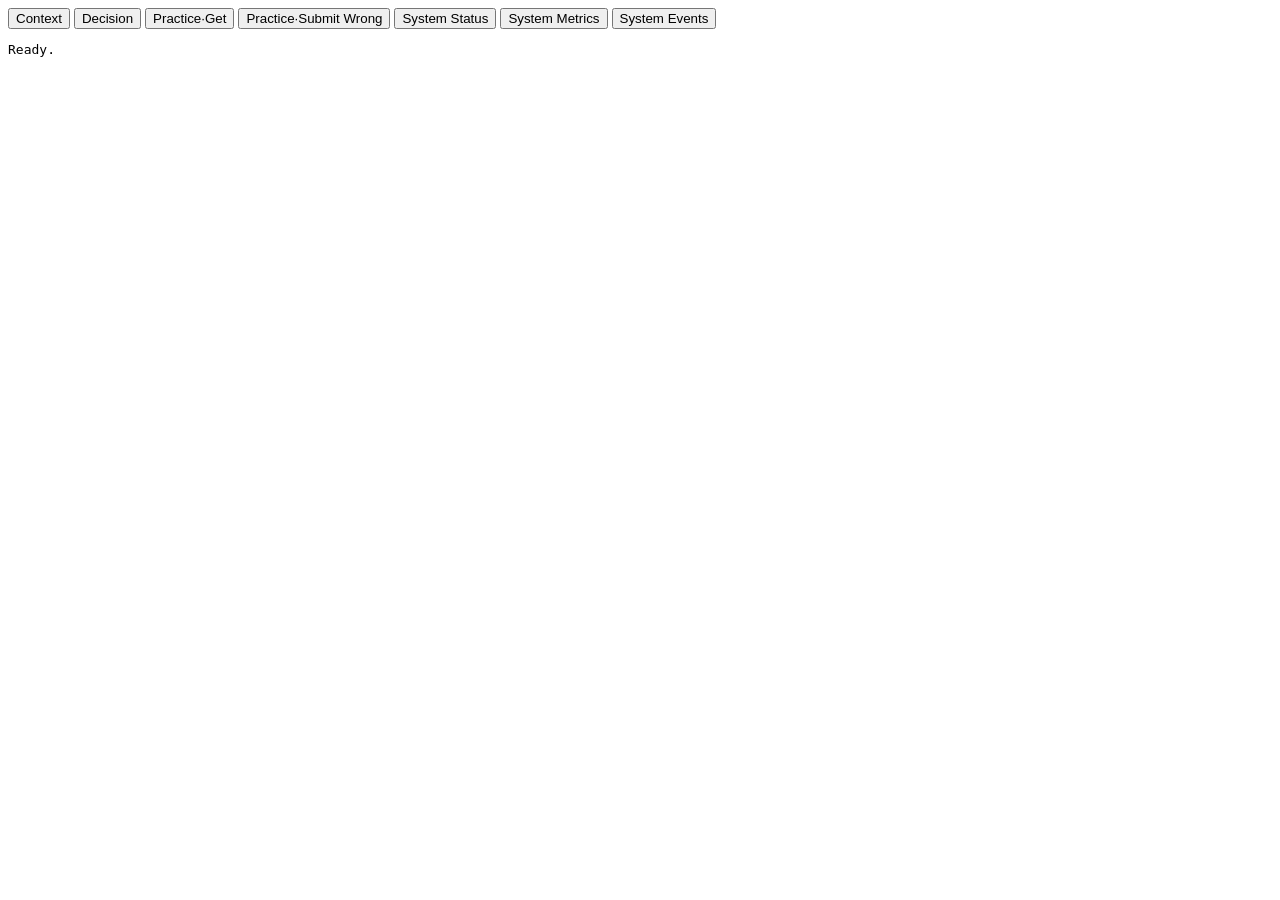
==== linguoos/webui/index.html @ 494bb4b1 "Add providers skeleton, events log, and docker packaging" ====
<!doctype html><meta charset="utf-8"><title>LinguoOS UI</title>
<button id="ctx">Context</button>
<button id="decide">Decision</button>
<button id="get">Practice·Get</button>
<button id="submitWrong">Practice·Submit Wrong</button>
<button id="btnStatus">System Status</button>
<button id="btnMetrics">System Metrics</button>
<button id="btnEvents">System Events</button>
<pre id="out">Ready.</pre>
<script>
const out = document.getElementById('out');
const show = (t,d)=> out.textContent = t + "\n\n" + JSON.stringify(d,null,2);
const gj = p => fetch(p).then(r=>r.json());
const pj = (p,b)=> fetch(p,{method:"POST",headers:{'Content-Type':'application/json'},body:JSON.stringify(b)}).then(r=>r.json());
const moduleId = "precision.generalization";
document.getElementById('ctx').onclick = ()=> gj('/api/v1/workspace/context').then(d=>show('Context',d));
document.getElementById('decide').onclick = ()=> pj('/api/v1/decision/next',{user_id:'demo',module_id:moduleId,last_mode:null,last_correct:null}).then(d=>show('Decision',d));
document.getElementById('get').onclick = ()=> gj('/api/v1/practice/next?module_id='+encodeURIComponent(moduleId)).then(d=>show('Practice·Get',d));
document.getElementById('submitWrong').onclick = ()=> pj('/api/v1/practice/submit',{user_id:'demo',input_type:'text',payload:{content:'Students often learn much faster.'},client_context:{client_type:'web',workspace_mode:'practice',timestamp:1730000000}}).then(d=>show('Practice·Submit Wrong',d));
document.getElementById("btnStatus").onclick = async ()=>{
  const r = await fetch("/api/v1/system/status");
  out.textContent = "System Status\n\n"+JSON.stringify(await r.json(),null,2);
};
document.getElementById("btnMetrics").onclick = async ()=>{
  const r = await fetch("/api/v1/system/metrics");
  out.textContent = "System Metrics\n\n"+JSON.stringify(await r.json(),null,2);
};
document.getElementById("btnEvents").onclick = async ()=>{
  const r = await fetch("/api/v1/system/events?limit=25");
  out.textContent = "System Events\n\n"+JSON.stringify(await r.json(),null,2);
};
</script>
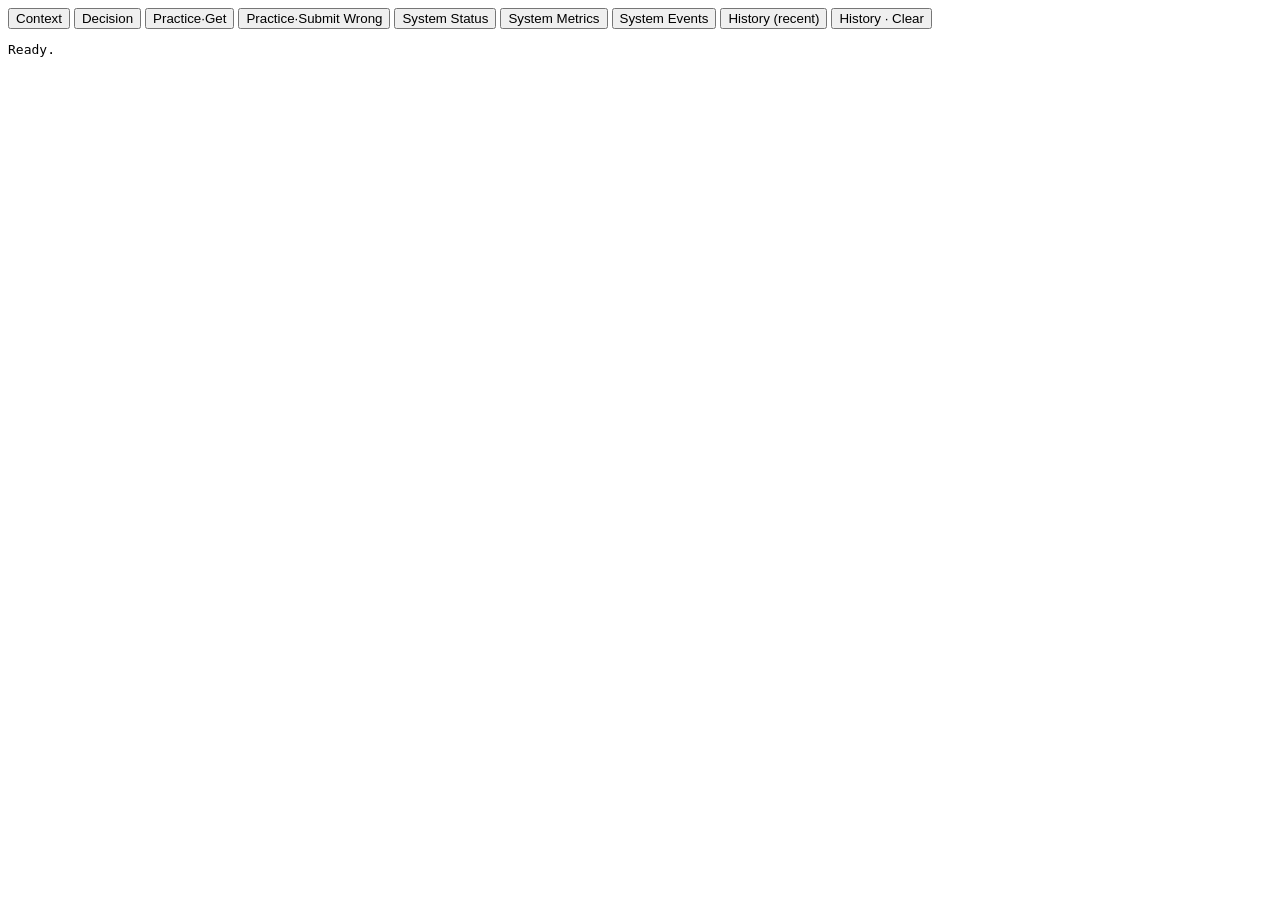
==== commit 0c426d57: "Add SQLite-backed history API and UI controls" ====
--- a/linguoos/webui/index.html
+++ b/linguoos/webui/index.html
@@ -6,6 +6,8 @@
 <button id="btnStatus">System Status</button>
 <button id="btnMetrics">System Metrics</button>
 <button id="btnEvents">System Events</button>
+<button id="btnHist">History (recent)</button>
+<button id="btnHistClear">History · Clear</button>
 <pre id="out">Ready.</pre>
 <script>
 const out = document.getElementById('out');
@@ -29,4 +31,12 @@
   const r = await fetch("/api/v1/system/events?limit=25");
   out.textContent = "System Events\n\n"+JSON.stringify(await r.json(),null,2);
 };
+document.getElementById("btnHist").onclick = async ()=>{
+  const r = await fetch("/api/v1/history/recent");
+  out.textContent = "History (recent)\n\n"+JSON.stringify(await r.json(),null,2);
+};
+document.getElementById("btnHistClear").onclick = async ()=>{
+  const r = await fetch("/api/v1/history/clear",{method:"DELETE"});
+  out.textContent = "History cleared\n\n"+JSON.stringify(await r.json(),null,2);
+};
 </script>
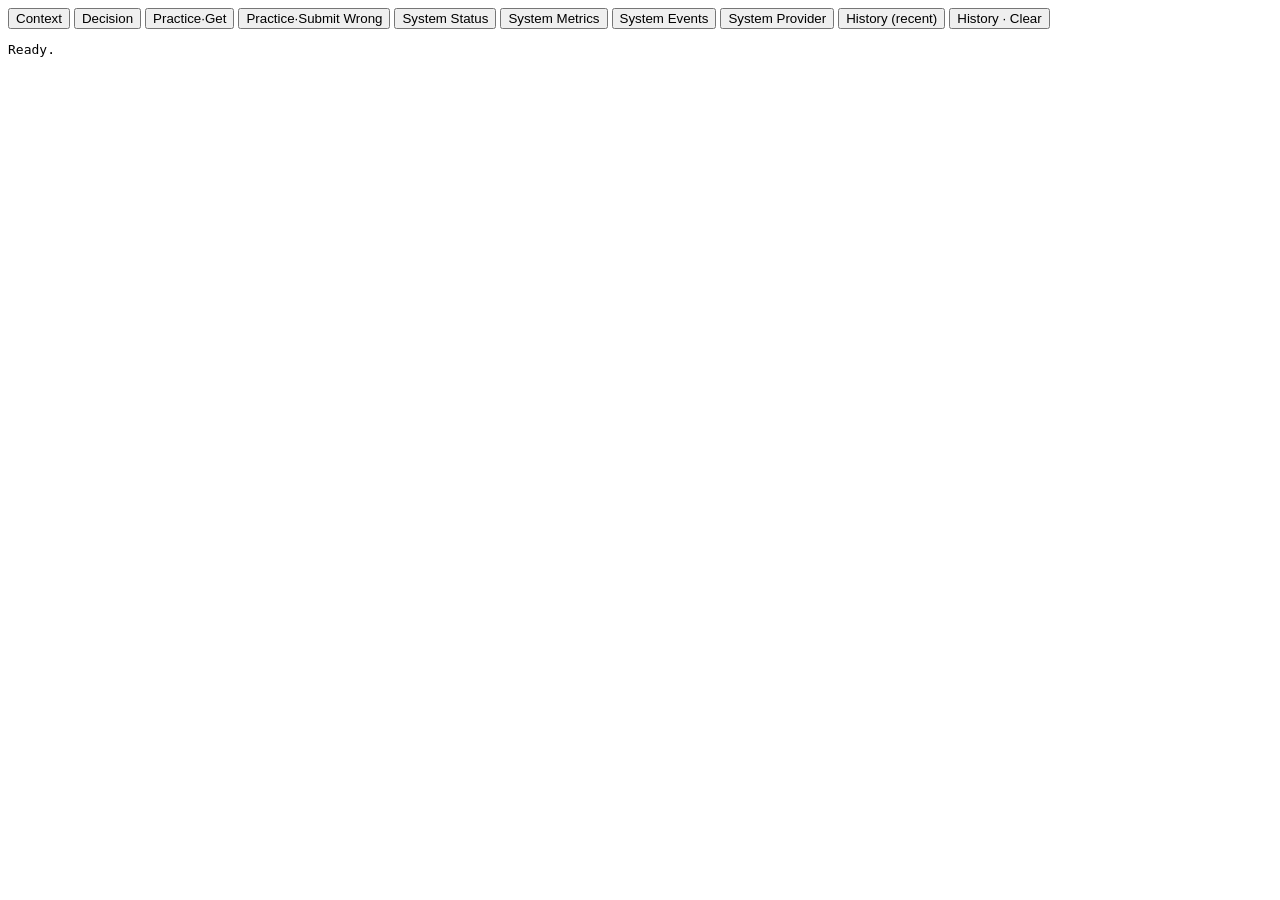
==== commit b093152d: "Verify/Complete v0.2+v0.3" ====
--- a/linguoos/webui/index.html
+++ b/linguoos/webui/index.html
@@ -6,6 +6,7 @@
 <button id="btnStatus">System Status</button>
 <button id="btnMetrics">System Metrics</button>
 <button id="btnEvents">System Events</button>
+<button id="btnProvider">System Provider</button>
 <button id="btnHist">History (recent)</button>
 <button id="btnHistClear">History · Clear</button>
 <pre id="out">Ready.</pre>
@@ -31,6 +32,10 @@
   const r = await fetch("/api/v1/system/events?limit=25");
   out.textContent = "System Events\n\n"+JSON.stringify(await r.json(),null,2);
 };
+document.getElementById("btnProvider").onclick = async ()=>{
+  const r = await fetch("/api/v1/system/provider");
+  out.textContent = "System Provider\n\n"+JSON.stringify(await r.json(),null,2);
+};
 document.getElementById("btnHist").onclick = async ()=>{
   const r = await fetch("/api/v1/history/recent");
   out.textContent = "History (recent)\n\n"+JSON.stringify(await r.json(),null,2);
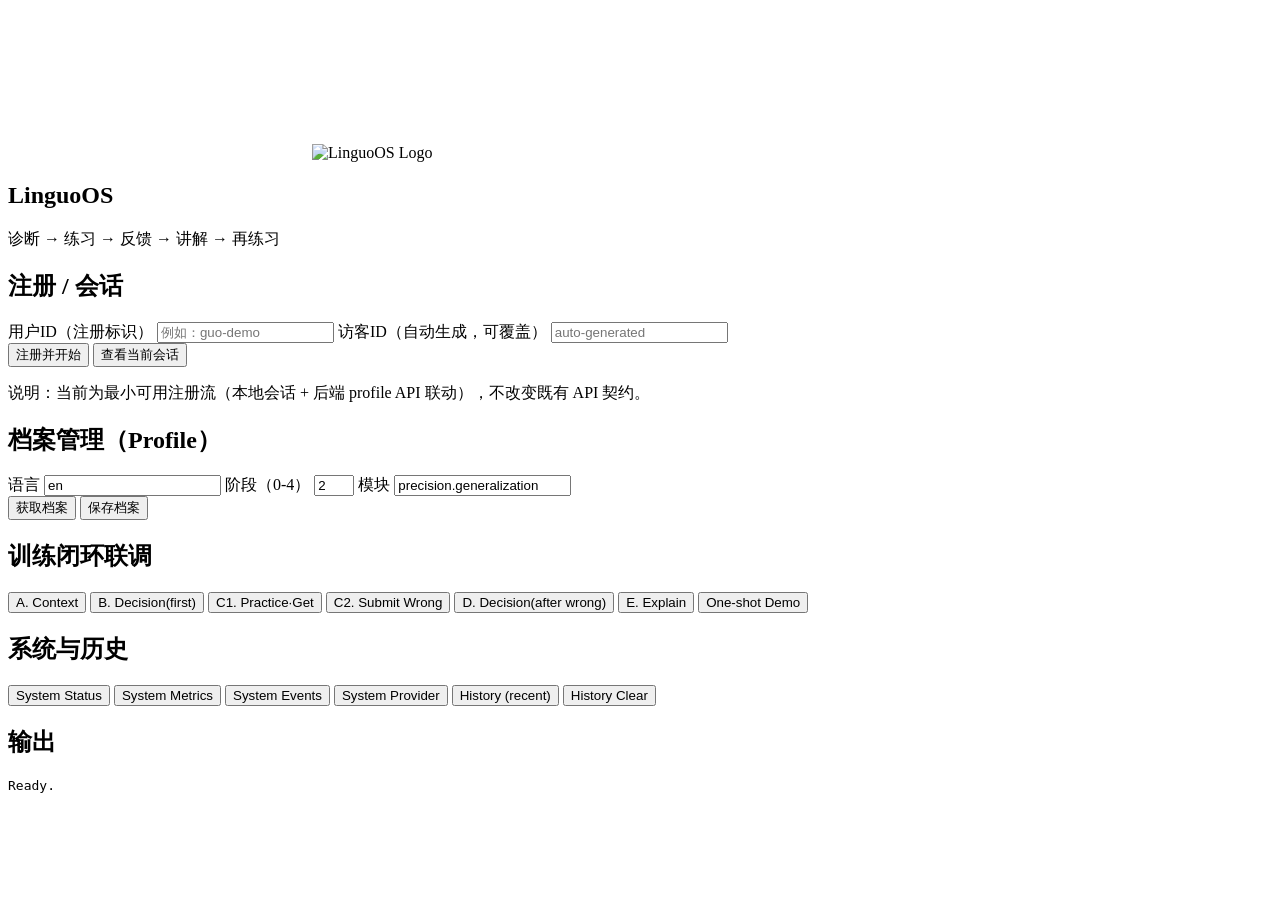
==== commit 257ad540: "UI: brand assets + frontend/backend linkup for register/profile flow" ====
--- a/linguoos/webui/index.html
+++ b/linguoos/webui/index.html
@@ -1,47 +1,93 @@
-<!doctype html><meta charset="utf-8"><title>LinguoOS UI</title>
-<button id="ctx">Context</button>
-<button id="decide">Decision</button>
-<button id="get">Practice·Get</button>
-<button id="submitWrong">Practice·Submit Wrong</button>
-<button id="btnStatus">System Status</button>
-<button id="btnMetrics">System Metrics</button>
-<button id="btnEvents">System Events</button>
-<button id="btnProvider">System Provider</button>
-<button id="btnHist">History (recent)</button>
-<button id="btnHistClear">History · Clear</button>
-<pre id="out">Ready.</pre>
-<script>
-const out = document.getElementById('out');
-const show = (t,d)=> out.textContent = t + "\n\n" + JSON.stringify(d,null,2);
-const gj = p => fetch(p).then(r=>r.json());
-const pj = (p,b)=> fetch(p,{method:"POST",headers:{'Content-Type':'application/json'},body:JSON.stringify(b)}).then(r=>r.json());
-const moduleId = "precision.generalization";
-document.getElementById('ctx').onclick = ()=> gj('/api/v1/workspace/context').then(d=>show('Context',d));
-document.getElementById('decide').onclick = ()=> pj('/api/v1/decision/next',{user_id:'demo',module_id:moduleId,last_mode:null,last_correct:null}).then(d=>show('Decision',d));
-document.getElementById('get').onclick = ()=> gj('/api/v1/practice/next?module_id='+encodeURIComponent(moduleId)).then(d=>show('Practice·Get',d));
-document.getElementById('submitWrong').onclick = ()=> pj('/api/v1/practice/submit',{user_id:'demo',input_type:'text',payload:{content:'Students often learn much faster.'},client_context:{client_type:'web',workspace_mode:'practice',timestamp:1730000000}}).then(d=>show('Practice·Submit Wrong',d));
-document.getElementById("btnStatus").onclick = async ()=>{
-  const r = await fetch("/api/v1/system/status");
-  out.textContent = "System Status\n\n"+JSON.stringify(await r.json(),null,2);
-};
-document.getElementById("btnMetrics").onclick = async ()=>{
-  const r = await fetch("/api/v1/system/metrics");
-  out.textContent = "System Metrics\n\n"+JSON.stringify(await r.json(),null,2);
-};
-document.getElementById("btnEvents").onclick = async ()=>{
-  const r = await fetch("/api/v1/system/events?limit=25");
-  out.textContent = "System Events\n\n"+JSON.stringify(await r.json(),null,2);
-};
-document.getElementById("btnProvider").onclick = async ()=>{
-  const r = await fetch("/api/v1/system/provider");
-  out.textContent = "System Provider\n\n"+JSON.stringify(await r.json(),null,2);
-};
-document.getElementById("btnHist").onclick = async ()=>{
-  const r = await fetch("/api/v1/history/recent");
-  out.textContent = "History (recent)\n\n"+JSON.stringify(await r.json(),null,2);
-};
-document.getElementById("btnHistClear").onclick = async ()=>{
-  const r = await fetch("/api/v1/history/clear",{method:"DELETE"});
-  out.textContent = "History cleared\n\n"+JSON.stringify(await r.json(),null,2);
-};
-</script>
+<!doctype html>
+<html lang="zh-CN">
+<head>
+  <meta charset="utf-8" />
+  <meta name="viewport" content="width=device-width, initial-scale=1" />
+  <title>LinguoOS UI</title>
+  <link rel="stylesheet" href="/webui/styles.css" />
+</head>
+<body>
+  <main class="container">
+    <section class="hero card">
+      <div class="hero-media">
+        <video id="logoVideo" class="logo-video" autoplay muted loop playsinline poster="/webui/assets/logo-static.jpg">
+          <source src="/webui/assets/logo-animated.mp4" type="video/mp4" />
+        </video>
+        <img id="logoImage" class="logo-image" src="/webui/assets/logo-static.jpg" alt="LinguoOS Logo" />
+      </div>
+      <div class="hero-copy">
+        <h1>LinguoOS</h1>
+        <p>诊断 → 练习 → 反馈 → 讲解 → 再练习</p>
+      </div>
+    </section>
+
+    <section class="card">
+      <h2>注册 / 会话</h2>
+      <div class="grid two">
+        <label>用户ID（注册标识）
+          <input id="userId" placeholder="例如：guo-demo" />
+        </label>
+        <label>访客ID（自动生成，可覆盖）
+          <input id="visitorId" placeholder="auto-generated" />
+        </label>
+      </div>
+      <div class="actions">
+        <button id="btnRegister">注册并开始</button>
+        <button id="btnWhoAmI" class="secondary">查看当前会话</button>
+      </div>
+      <p class="hint">说明：当前为最小可用注册流（本地会话 + 后端 profile API 联动），不改变既有 API 契约。</p>
+    </section>
+
+    <section class="card">
+      <h2>档案管理（Profile）</h2>
+      <div class="grid three">
+        <label>语言
+          <input id="language" value="en" />
+        </label>
+        <label>阶段（0-4）
+          <input id="stage" type="number" min="0" max="4" value="2" />
+        </label>
+        <label>模块
+          <input id="moduleId" value="precision.generalization" />
+        </label>
+      </div>
+      <div class="actions">
+        <button id="btnProfileGet">获取档案</button>
+        <button id="btnProfileSave">保存档案</button>
+      </div>
+    </section>
+
+    <section class="card">
+      <h2>训练闭环联调</h2>
+      <div class="actions wrap">
+        <button id="btnCtx">A. Context</button>
+        <button id="btnDecide1">B. Decision(first)</button>
+        <button id="btnGet">C1. Practice·Get</button>
+        <button id="btnSubmitWrong">C2. Submit Wrong</button>
+        <button id="btnDecide2">D. Decision(after wrong)</button>
+        <button id="btnExplain">E. Explain</button>
+        <button id="btnDemoFlow" class="secondary">One-shot Demo</button>
+      </div>
+    </section>
+
+    <section class="card">
+      <h2>系统与历史</h2>
+      <div class="actions wrap">
+        <button id="btnStatus">System Status</button>
+        <button id="btnMetrics">System Metrics</button>
+        <button id="btnEvents">System Events</button>
+        <button id="btnProvider">System Provider</button>
+        <button id="btnHist">History (recent)</button>
+        <button id="btnHistClear" class="danger">History Clear</button>
+      </div>
+    </section>
+
+    <section class="card">
+      <h2>输出</h2>
+      <pre id="out">Ready.</pre>
+    </section>
+  </main>
+
+  <script src="/webui/app.js"></script>
+</body>
+</html>
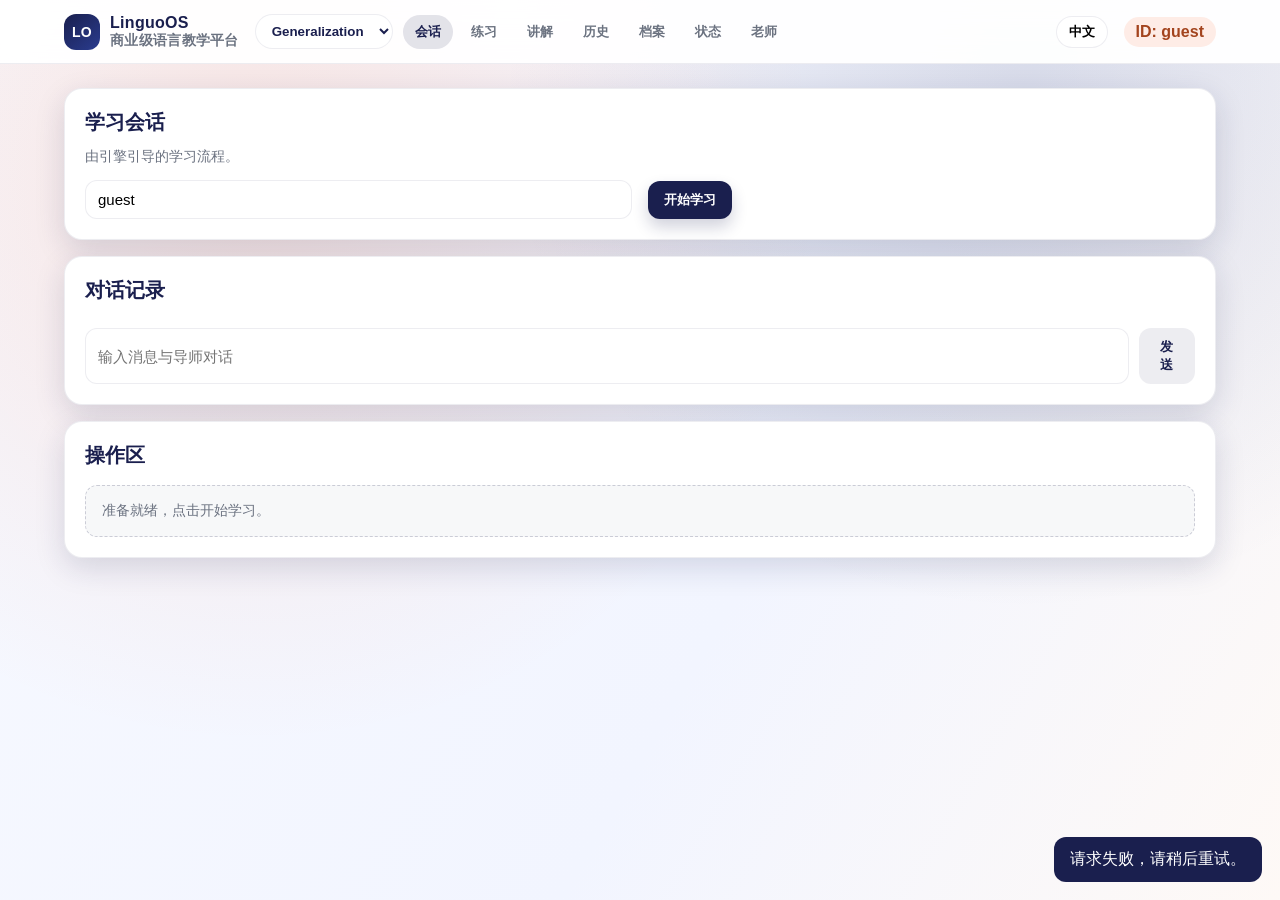
==== commit d8235a24: "feat: rebuild LinguoOS commercial WebUI v1.0 - 响应式SPA，移动端优先，深蓝+橙色商业风格 - 对话式学习界面（session/practice/exp" ====
--- a/linguoos/webui/index.html
+++ b/linguoos/webui/index.html
@@ -1,93 +1,27 @@
 <!doctype html>
-<html lang="zh-CN">
-<head>
-  <meta charset="utf-8" />
-  <meta name="viewport" content="width=device-width, initial-scale=1" />
-  <title>LinguoOS UI</title>
-  <link rel="stylesheet" href="/webui/styles.css" />
-</head>
-<body>
-  <main class="container">
-    <section class="hero card">
-      <div class="hero-media">
-        <video id="logoVideo" class="logo-video" autoplay muted loop playsinline poster="/webui/assets/logo-static.jpg">
-          <source src="/webui/assets/logo-animated.mp4" type="video/mp4" />
-        </video>
-        <img id="logoImage" class="logo-image" src="/webui/assets/logo-static.jpg" alt="LinguoOS Logo" />
-      </div>
-      <div class="hero-copy">
-        <h1>LinguoOS</h1>
-        <p>诊断 → 练习 → 反馈 → 讲解 → 再练习</p>
-      </div>
-    </section>
+<html lang="en">
+  <head>
+    <meta charset="utf-8" />
+    <meta name="viewport" content="width=device-width, initial-scale=1" />
+    <title>LinguoOS WebUI</title>
+    <link rel="stylesheet" href="style.css" />
+  </head>
+  <body>
+    <div id="app">
+      <header id="nav-root"></header>
+      <main id="main">
+        <section id="view-session" class="view is-active"></section>
+        <section id="view-practice" class="view"></section>
+        <section id="view-explain" class="view"></section>
+        <section id="view-history" class="view"></section>
+        <section id="view-profile" class="view"></section>
+        <section id="view-status" class="view"></section>
+        <section id="view-teacher" class="view"></section>
+      </main>
+    </div>
 
-    <section class="card">
-      <h2>注册 / 会话</h2>
-      <div class="grid two">
-        <label>用户ID（注册标识）
-          <input id="userId" placeholder="例如：guo-demo" />
-        </label>
-        <label>访客ID（自动生成，可覆盖）
-          <input id="visitorId" placeholder="auto-generated" />
-        </label>
-      </div>
-      <div class="actions">
-        <button id="btnRegister">注册并开始</button>
-        <button id="btnWhoAmI" class="secondary">查看当前会话</button>
-      </div>
-      <p class="hint">说明：当前为最小可用注册流（本地会话 + 后端 profile API 联动），不改变既有 API 契约。</p>
-    </section>
+    <div id="toast" class="toast" aria-live="polite"></div>
 
-    <section class="card">
-      <h2>档案管理（Profile）</h2>
-      <div class="grid three">
-        <label>语言
-          <input id="language" value="en" />
-        </label>
-        <label>阶段（0-4）
-          <input id="stage" type="number" min="0" max="4" value="2" />
-        </label>
-        <label>模块
-          <input id="moduleId" value="precision.generalization" />
-        </label>
-      </div>
-      <div class="actions">
-        <button id="btnProfileGet">获取档案</button>
-        <button id="btnProfileSave">保存档案</button>
-      </div>
-    </section>
-
-    <section class="card">
-      <h2>训练闭环联调</h2>
-      <div class="actions wrap">
-        <button id="btnCtx">A. Context</button>
-        <button id="btnDecide1">B. Decision(first)</button>
-        <button id="btnGet">C1. Practice·Get</button>
-        <button id="btnSubmitWrong">C2. Submit Wrong</button>
-        <button id="btnDecide2">D. Decision(after wrong)</button>
-        <button id="btnExplain">E. Explain</button>
-        <button id="btnDemoFlow" class="secondary">One-shot Demo</button>
-      </div>
-    </section>
-
-    <section class="card">
-      <h2>系统与历史</h2>
-      <div class="actions wrap">
-        <button id="btnStatus">System Status</button>
-        <button id="btnMetrics">System Metrics</button>
-        <button id="btnEvents">System Events</button>
-        <button id="btnProvider">System Provider</button>
-        <button id="btnHist">History (recent)</button>
-        <button id="btnHistClear" class="danger">History Clear</button>
-      </div>
-    </section>
-
-    <section class="card">
-      <h2>输出</h2>
-      <pre id="out">Ready.</pre>
-    </section>
-  </main>
-
-  <script src="/webui/app.js"></script>
-</body>
+    <script type="module" src="app.js"></script>
+  </body>
 </html>
--- a/linguoos/webui/style.css
+++ b/linguoos/webui/style.css
@@ -0,0 +1,429 @@
+:root {
+  --nav-height: 64px;
+  --bg: #f4f6fb;
+  --bg-accent: #eef0ff;
+  --primary: #1a1f4e;
+  --accent: #ff6b35;
+  --text: #101223;
+  --muted: #6b7280;
+  --card: #ffffff;
+  --border: rgba(26, 31, 78, 0.08);
+  --success: #1a9c5b;
+  --danger: #e03c32;
+  --shadow: 0 10px 30px rgba(26, 31, 78, 0.15);
+  --radius: 18px;
+  --radius-sm: 12px;
+  --transition: 0.2s ease;
+}
+
+* {
+  box-sizing: border-box;
+  margin: 0;
+  padding: 0;
+}
+
+body {
+  font-family: -apple-system, BlinkMacSystemFont, "Segoe UI", "PingFang SC", "Hiragino Sans GB", "Noto Sans CJK SC", "Noto Sans", "Microsoft YaHei", sans-serif;
+  color: var(--text);
+  background: radial-gradient(circle at 20% 20%, rgba(255, 107, 53, 0.14), transparent 45%),
+    radial-gradient(circle at 80% 10%, rgba(26, 31, 78, 0.12), transparent 40%),
+    linear-gradient(120deg, #f7f9ff 0%, #f2f5ff 60%, #fef9f6 100%);
+  min-height: 100vh;
+}
+
+#app {
+  min-height: 100vh;
+}
+
+#main {
+  padding: calc(var(--nav-height) + 24px) 24px 48px;
+  max-width: 1200px;
+  margin: 0 auto;
+}
+
+.view {
+  display: none;
+}
+
+.view.is-active {
+  display: block;
+}
+
+.nav {
+  position: fixed;
+  top: 0;
+  left: 0;
+  right: 0;
+  height: var(--nav-height);
+  background: rgba(255, 255, 255, 0.95);
+  backdrop-filter: blur(12px);
+  border-bottom: 1px solid var(--border);
+  z-index: 20;
+}
+
+.nav-inner {
+  max-width: 1200px;
+  margin: 0 auto;
+  height: 100%;
+  padding: 0 24px;
+  display: flex;
+  align-items: center;
+  gap: 16px;
+}
+
+.logo {
+  display: flex;
+  align-items: center;
+  gap: 10px;
+  font-weight: 700;
+  letter-spacing: 0.3px;
+  color: var(--primary);
+}
+
+.logo-mark {
+  width: 36px;
+  height: 36px;
+  border-radius: 12px;
+  background: linear-gradient(140deg, #1a1f4e, #2a3c8f);
+  color: #fff;
+  display: grid;
+  place-items: center;
+  font-size: 14px;
+}
+
+.nav-actions {
+  display: flex;
+  align-items: center;
+  gap: 10px;
+  flex: 1;
+}
+
+.nav-tabs {
+  display: flex;
+  align-items: center;
+  gap: 6px;
+  flex-wrap: wrap;
+}
+
+.nav-tabs button {
+  border: 0;
+  background: transparent;
+  color: var(--muted);
+  font-weight: 600;
+  padding: 8px 12px;
+  border-radius: 999px;
+  cursor: pointer;
+  transition: var(--transition);
+}
+
+.nav-tabs button.is-active {
+  background: rgba(26, 31, 78, 0.12);
+  color: var(--primary);
+}
+
+.select {
+  border: 1px solid var(--border);
+  border-radius: 999px;
+  padding: 8px 12px;
+  background: #fff;
+  color: var(--primary);
+  font-weight: 600;
+  cursor: pointer;
+}
+
+.lang-toggle {
+  border: 1px solid var(--border);
+  border-radius: 999px;
+  padding: 6px 12px;
+  background: #fff;
+  font-weight: 600;
+  cursor: pointer;
+}
+
+.user-badge {
+  padding: 6px 12px;
+  background: rgba(255, 107, 53, 0.12);
+  color: #a3441e;
+  border-radius: 999px;
+  font-weight: 600;
+}
+
+.card {
+  background: var(--card);
+  border-radius: var(--radius);
+  box-shadow: var(--shadow);
+  border: 1px solid var(--border);
+  padding: 20px;
+}
+
+.card + .card {
+  margin-top: 16px;
+}
+
+.section-title {
+  font-size: 20px;
+  font-weight: 700;
+  margin-bottom: 12px;
+  color: var(--primary);
+}
+
+.subtle {
+  color: var(--muted);
+  font-size: 14px;
+}
+
+.btn {
+  border: 0;
+  border-radius: 12px;
+  padding: 10px 16px;
+  font-weight: 600;
+  cursor: pointer;
+  transition: transform var(--transition), box-shadow var(--transition);
+}
+
+.btn-primary {
+  background: var(--primary);
+  color: #fff;
+  box-shadow: 0 8px 16px rgba(26, 31, 78, 0.2);
+}
+
+.btn-accent {
+  background: var(--accent);
+  color: #fff;
+  box-shadow: 0 8px 16px rgba(255, 107, 53, 0.2);
+}
+
+.btn-ghost {
+  background: rgba(26, 31, 78, 0.08);
+  color: var(--primary);
+}
+
+.btn:active {
+  transform: translateY(1px) scale(0.99);
+}
+
+.input {
+  width: 100%;
+  border: 1px solid var(--border);
+  border-radius: 12px;
+  padding: 10px 12px;
+  font-size: 15px;
+  transition: border-color var(--transition);
+}
+
+.input:focus {
+  outline: none;
+  border-color: rgba(26, 31, 78, 0.35);
+}
+
+.grid-2 {
+  display: grid;
+  gap: 16px;
+  grid-template-columns: repeat(2, minmax(0, 1fr));
+}
+
+.grid-3 {
+  display: grid;
+  gap: 16px;
+  grid-template-columns: repeat(3, minmax(0, 1fr));
+}
+
+.chat {
+  display: flex;
+  flex-direction: column;
+  gap: 12px;
+  max-height: 360px;
+  overflow-y: auto;
+  padding-right: 6px;
+}
+
+.bubble {
+  max-width: 78%;
+  padding: 12px 14px;
+  border-radius: 16px;
+  line-height: 1.5;
+  background: rgba(26, 31, 78, 0.06);
+}
+
+.bubble.user {
+  align-self: flex-end;
+  background: rgba(255, 107, 53, 0.14);
+}
+
+.bubble.ai {
+  align-self: flex-start;
+  background: rgba(26, 31, 78, 0.08);
+}
+
+.mode-panel {
+  margin-top: 16px;
+  border-radius: var(--radius-sm);
+  border: 1px dashed rgba(26, 31, 78, 0.2);
+  padding: 16px;
+  background: rgba(26, 31, 78, 0.03);
+}
+
+.choice-list {
+  display: grid;
+  gap: 10px;
+  margin-top: 12px;
+}
+
+.choice-btn {
+  text-align: left;
+  padding: 12px 14px;
+  border-radius: 14px;
+  border: 1px solid var(--border);
+  background: #fff;
+  font-weight: 600;
+  cursor: pointer;
+  transition: var(--transition);
+}
+
+.choice-btn.is-selected {
+  border-color: rgba(26, 31, 78, 0.4);
+  background: rgba(26, 31, 78, 0.07);
+}
+
+.feedback {
+  margin-top: 12px;
+  border-radius: 12px;
+  background: rgba(26, 31, 78, 0.05);
+  padding: 12px 14px;
+  display: grid;
+  gap: 8px;
+}
+
+.feedback.correct {
+  border: 1px solid rgba(26, 156, 91, 0.4);
+  animation: pulse-green 0.6s ease;
+}
+
+.feedback.wrong {
+  border: 1px solid rgba(224, 60, 50, 0.5);
+  animation: shake 0.35s ease;
+}
+
+.feedback-item {
+  display: flex;
+  gap: 8px;
+  align-items: flex-start;
+}
+
+.timeline {
+  display: grid;
+  gap: 12px;
+  margin-top: 12px;
+}
+
+.timeline-item {
+  display: grid;
+  grid-template-columns: 80px 1fr;
+  gap: 12px;
+  align-items: center;
+}
+
+.timeline-dot {
+  width: 56px;
+  height: 56px;
+  border-radius: 18px;
+  background: rgba(26, 31, 78, 0.08);
+  display: grid;
+  place-items: center;
+  font-size: 22px;
+}
+
+.progress {
+  height: 10px;
+  background: rgba(26, 31, 78, 0.08);
+  border-radius: 999px;
+  overflow: hidden;
+}
+
+.progress span {
+  display: block;
+  height: 100%;
+  background: linear-gradient(90deg, #1a1f4e, #ff6b35);
+}
+
+.metrics {
+  display: grid;
+  gap: 12px;
+}
+
+.spinner {
+  width: 18px;
+  height: 18px;
+  border: 2px solid rgba(26, 31, 78, 0.2);
+  border-top-color: var(--primary);
+  border-radius: 999px;
+  animation: spin 0.8s linear infinite;
+  display: inline-block;
+}
+
+.toast {
+  position: fixed;
+  right: 18px;
+  bottom: 18px;
+  background: var(--primary);
+  color: #fff;
+  padding: 12px 16px;
+  border-radius: 12px;
+  opacity: 0;
+  pointer-events: none;
+  transition: opacity 0.2s ease;
+  max-width: 280px;
+}
+
+.toast.is-visible {
+  opacity: 1;
+}
+
+@keyframes spin {
+  to {
+    transform: rotate(360deg);
+  }
+}
+
+@keyframes shake {
+  0% { transform: translateX(0); }
+  25% { transform: translateX(-4px); }
+  50% { transform: translateX(4px); }
+  75% { transform: translateX(-3px); }
+  100% { transform: translateX(0); }
+}
+
+@keyframes pulse-green {
+  0% { box-shadow: 0 0 0 0 rgba(26, 156, 91, 0.4); }
+  100% { box-shadow: 0 0 0 10px rgba(26, 156, 91, 0); }
+}
+
+@media (max-width: 768px) {
+  #main {
+    padding: calc(var(--nav-height) + 16px) 16px 36px;
+  }
+
+  .nav-inner {
+    flex-wrap: wrap;
+    height: auto;
+    padding: 12px 16px;
+    gap: 12px;
+  }
+
+  .nav {
+    height: auto;
+  }
+
+  .grid-2,
+  .grid-3 {
+    grid-template-columns: 1fr;
+  }
+
+  .timeline-item {
+    grid-template-columns: 1fr;
+  }
+
+  .bubble {
+    max-width: 100%;
+  }
+}
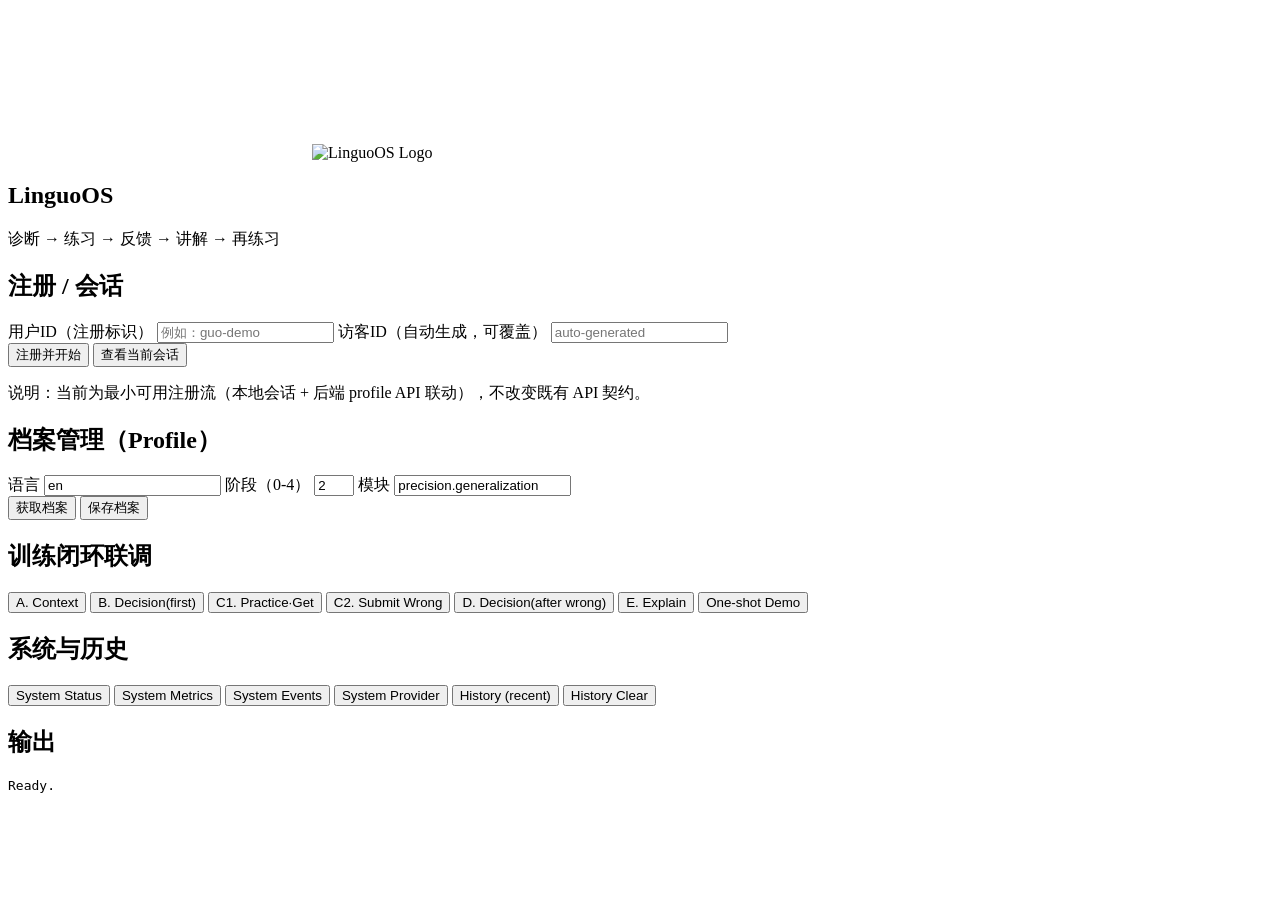
==== commit b9d18ee7: "merge: resolve conflicts with main, keep commercial backend v1.0" ====
--- a/linguoos/webui/index.html
+++ b/linguoos/webui/index.html
@@ -1,27 +1,93 @@
 <!doctype html>
-<html lang="en">
-  <head>
-    <meta charset="utf-8" />
-    <meta name="viewport" content="width=device-width, initial-scale=1" />
-    <title>LinguoOS WebUI</title>
-    <link rel="stylesheet" href="style.css" />
-  </head>
-  <body>
-    <div id="app">
-      <header id="nav-root"></header>
-      <main id="main">
-        <section id="view-session" class="view is-active"></section>
-        <section id="view-practice" class="view"></section>
-        <section id="view-explain" class="view"></section>
-        <section id="view-history" class="view"></section>
-        <section id="view-profile" class="view"></section>
-        <section id="view-status" class="view"></section>
-        <section id="view-teacher" class="view"></section>
-      </main>
-    </div>
+<html lang="zh-CN">
+<head>
+  <meta charset="utf-8" />
+  <meta name="viewport" content="width=device-width, initial-scale=1" />
+  <title>LinguoOS UI</title>
+  <link rel="stylesheet" href="/webui/styles.css" />
+</head>
+<body>
+  <main class="container">
+    <section class="hero card">
+      <div class="hero-media">
+        <video id="logoVideo" class="logo-video" autoplay muted loop playsinline poster="/webui/assets/logo-static.jpg">
+          <source src="/webui/assets/logo-animated.mp4" type="video/mp4" />
+        </video>
+        <img id="logoImage" class="logo-image" src="/webui/assets/logo-static.jpg" alt="LinguoOS Logo" />
+      </div>
+      <div class="hero-copy">
+        <h1>LinguoOS</h1>
+        <p>诊断 → 练习 → 反馈 → 讲解 → 再练习</p>
+      </div>
+    </section>
 
-    <div id="toast" class="toast" aria-live="polite"></div>
+    <section class="card">
+      <h2>注册 / 会话</h2>
+      <div class="grid two">
+        <label>用户ID（注册标识）
+          <input id="userId" placeholder="例如：guo-demo" />
+        </label>
+        <label>访客ID（自动生成，可覆盖）
+          <input id="visitorId" placeholder="auto-generated" />
+        </label>
+      </div>
+      <div class="actions">
+        <button id="btnRegister">注册并开始</button>
+        <button id="btnWhoAmI" class="secondary">查看当前会话</button>
+      </div>
+      <p class="hint">说明：当前为最小可用注册流（本地会话 + 后端 profile API 联动），不改变既有 API 契约。</p>
+    </section>
 
-    <script type="module" src="app.js"></script>
-  </body>
+    <section class="card">
+      <h2>档案管理（Profile）</h2>
+      <div class="grid three">
+        <label>语言
+          <input id="language" value="en" />
+        </label>
+        <label>阶段（0-4）
+          <input id="stage" type="number" min="0" max="4" value="2" />
+        </label>
+        <label>模块
+          <input id="moduleId" value="precision.generalization" />
+        </label>
+      </div>
+      <div class="actions">
+        <button id="btnProfileGet">获取档案</button>
+        <button id="btnProfileSave">保存档案</button>
+      </div>
+    </section>
+
+    <section class="card">
+      <h2>训练闭环联调</h2>
+      <div class="actions wrap">
+        <button id="btnCtx">A. Context</button>
+        <button id="btnDecide1">B. Decision(first)</button>
+        <button id="btnGet">C1. Practice·Get</button>
+        <button id="btnSubmitWrong">C2. Submit Wrong</button>
+        <button id="btnDecide2">D. Decision(after wrong)</button>
+        <button id="btnExplain">E. Explain</button>
+        <button id="btnDemoFlow" class="secondary">One-shot Demo</button>
+      </div>
+    </section>
+
+    <section class="card">
+      <h2>系统与历史</h2>
+      <div class="actions wrap">
+        <button id="btnStatus">System Status</button>
+        <button id="btnMetrics">System Metrics</button>
+        <button id="btnEvents">System Events</button>
+        <button id="btnProvider">System Provider</button>
+        <button id="btnHist">History (recent)</button>
+        <button id="btnHistClear" class="danger">History Clear</button>
+      </div>
+    </section>
+
+    <section class="card">
+      <h2>输出</h2>
+      <pre id="out">Ready.</pre>
+    </section>
+  </main>
+
+  <script src="/webui/app.js"></script>
+</body>
 </html>
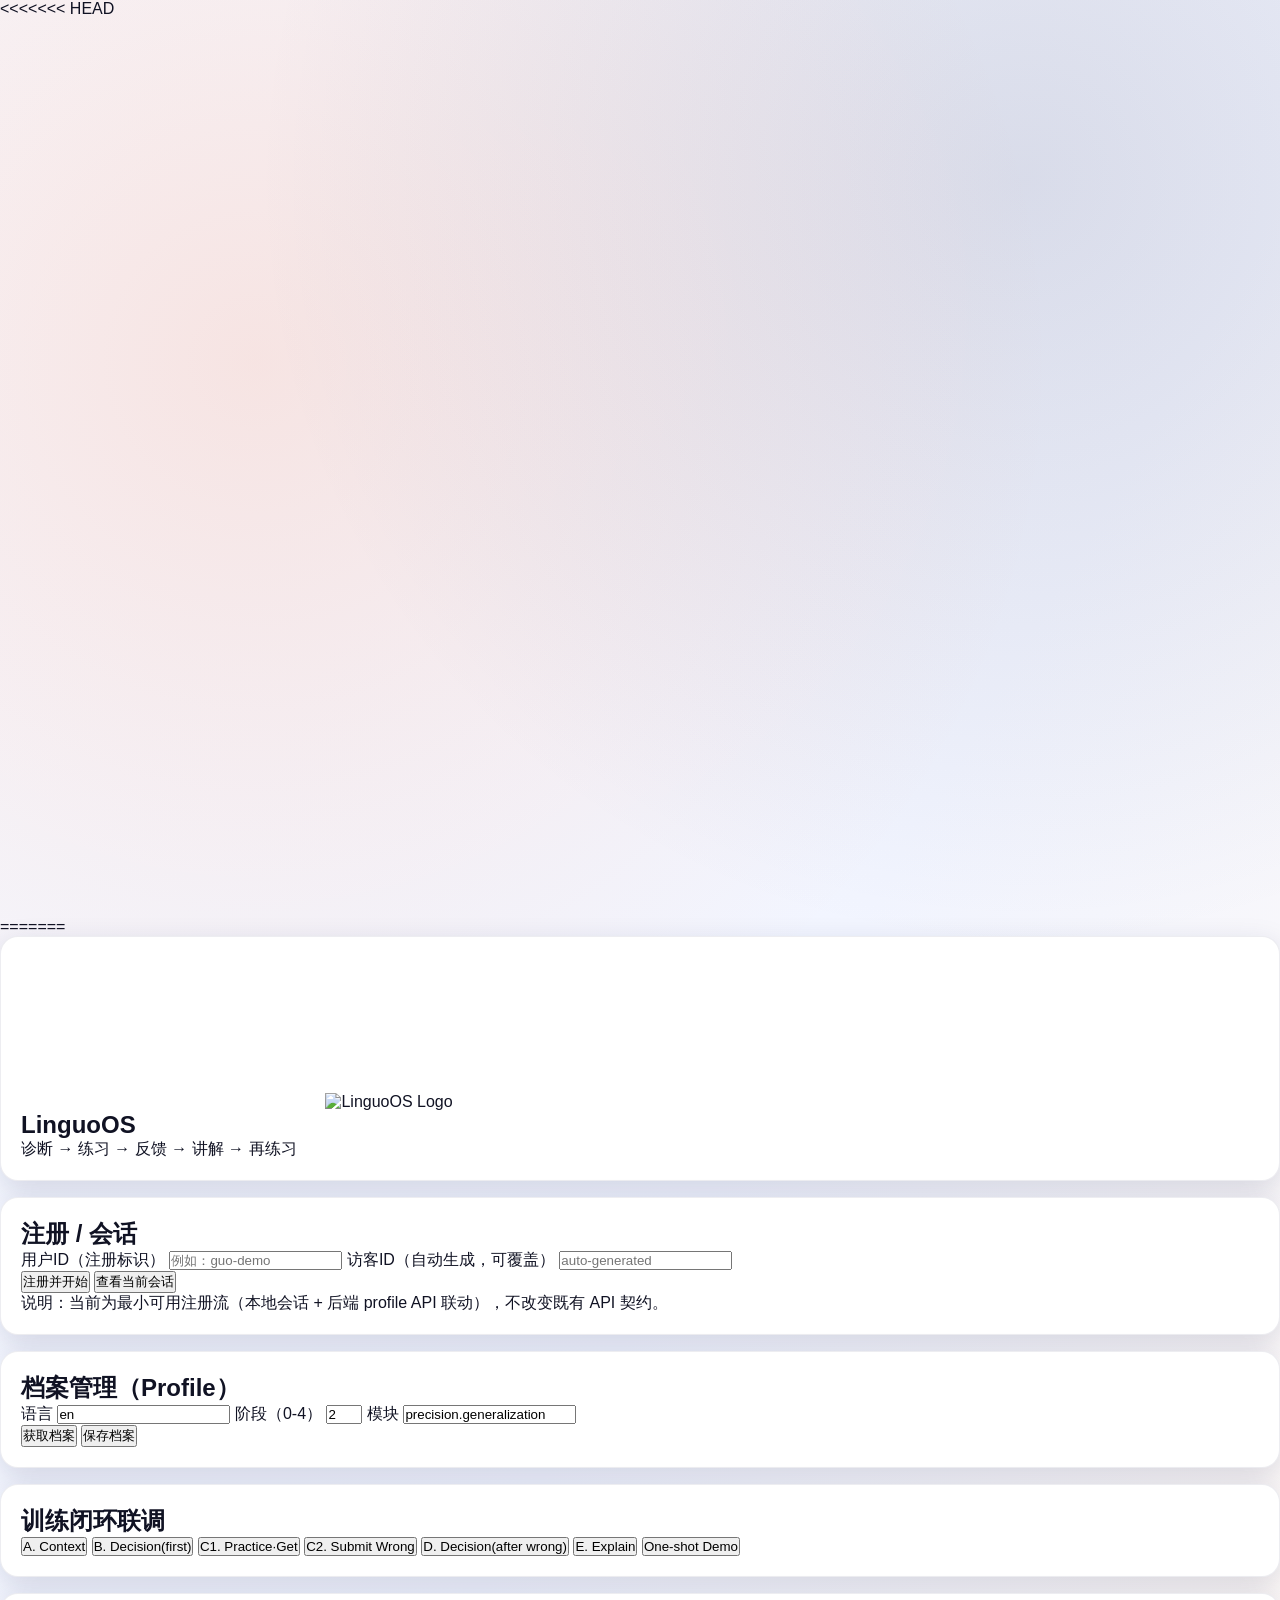
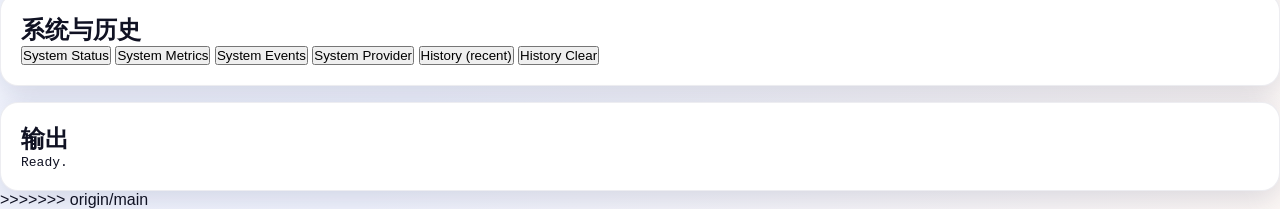
==== commit 55a7ff1f: "merge: sync with main" ====
--- a/linguoos/webui/index.html
+++ b/linguoos/webui/index.html
@@ -1,4 +1,31 @@
 <!doctype html>
+<<<<<<< HEAD
+<html lang="en">
+  <head>
+    <meta charset="utf-8" />
+    <meta name="viewport" content="width=device-width, initial-scale=1" />
+    <title>LinguoOS WebUI</title>
+    <link rel="stylesheet" href="style.css" />
+  </head>
+  <body>
+    <div id="app">
+      <header id="nav-root"></header>
+      <main id="main">
+        <section id="view-session" class="view is-active"></section>
+        <section id="view-practice" class="view"></section>
+        <section id="view-explain" class="view"></section>
+        <section id="view-history" class="view"></section>
+        <section id="view-profile" class="view"></section>
+        <section id="view-status" class="view"></section>
+        <section id="view-teacher" class="view"></section>
+      </main>
+    </div>
+
+    <div id="toast" class="toast" aria-live="polite"></div>
+
+    <script type="module" src="app.js"></script>
+  </body>
+=======
 <html lang="zh-CN">
 <head>
   <meta charset="utf-8" />
@@ -90,4 +117,5 @@
 
   <script src="/webui/app.js"></script>
 </body>
+>>>>>>> origin/main
 </html>
--- a/linguoos/webui/style.css
+++ b/linguoos/webui/style.css
@@ -0,0 +1,429 @@
+:root {
+  --nav-height: 64px;
+  --bg: #f4f6fb;
+  --bg-accent: #eef0ff;
+  --primary: #1a1f4e;
+  --accent: #ff6b35;
+  --text: #101223;
+  --muted: #6b7280;
+  --card: #ffffff;
+  --border: rgba(26, 31, 78, 0.08);
+  --success: #1a9c5b;
+  --danger: #e03c32;
+  --shadow: 0 10px 30px rgba(26, 31, 78, 0.15);
+  --radius: 18px;
+  --radius-sm: 12px;
+  --transition: 0.2s ease;
+}
+
+* {
+  box-sizing: border-box;
+  margin: 0;
+  padding: 0;
+}
+
+body {
+  font-family: -apple-system, BlinkMacSystemFont, "Segoe UI", "PingFang SC", "Hiragino Sans GB", "Noto Sans CJK SC", "Noto Sans", "Microsoft YaHei", sans-serif;
+  color: var(--text);
+  background: radial-gradient(circle at 20% 20%, rgba(255, 107, 53, 0.14), transparent 45%),
+    radial-gradient(circle at 80% 10%, rgba(26, 31, 78, 0.12), transparent 40%),
+    linear-gradient(120deg, #f7f9ff 0%, #f2f5ff 60%, #fef9f6 100%);
+  min-height: 100vh;
+}
+
+#app {
+  min-height: 100vh;
+}
+
+#main {
+  padding: calc(var(--nav-height) + 24px) 24px 48px;
+  max-width: 1200px;
+  margin: 0 auto;
+}
+
+.view {
+  display: none;
+}
+
+.view.is-active {
+  display: block;
+}
+
+.nav {
+  position: fixed;
+  top: 0;
+  left: 0;
+  right: 0;
+  height: var(--nav-height);
+  background: rgba(255, 255, 255, 0.95);
+  backdrop-filter: blur(12px);
+  border-bottom: 1px solid var(--border);
+  z-index: 20;
+}
+
+.nav-inner {
+  max-width: 1200px;
+  margin: 0 auto;
+  height: 100%;
+  padding: 0 24px;
+  display: flex;
+  align-items: center;
+  gap: 16px;
+}
+
+.logo {
+  display: flex;
+  align-items: center;
+  gap: 10px;
+  font-weight: 700;
+  letter-spacing: 0.3px;
+  color: var(--primary);
+}
+
+.logo-mark {
+  width: 36px;
+  height: 36px;
+  border-radius: 12px;
+  background: linear-gradient(140deg, #1a1f4e, #2a3c8f);
+  color: #fff;
+  display: grid;
+  place-items: center;
+  font-size: 14px;
+}
+
+.nav-actions {
+  display: flex;
+  align-items: center;
+  gap: 10px;
+  flex: 1;
+}
+
+.nav-tabs {
+  display: flex;
+  align-items: center;
+  gap: 6px;
+  flex-wrap: wrap;
+}
+
+.nav-tabs button {
+  border: 0;
+  background: transparent;
+  color: var(--muted);
+  font-weight: 600;
+  padding: 8px 12px;
+  border-radius: 999px;
+  cursor: pointer;
+  transition: var(--transition);
+}
+
+.nav-tabs button.is-active {
+  background: rgba(26, 31, 78, 0.12);
+  color: var(--primary);
+}
+
+.select {
+  border: 1px solid var(--border);
+  border-radius: 999px;
+  padding: 8px 12px;
+  background: #fff;
+  color: var(--primary);
+  font-weight: 600;
+  cursor: pointer;
+}
+
+.lang-toggle {
+  border: 1px solid var(--border);
+  border-radius: 999px;
+  padding: 6px 12px;
+  background: #fff;
+  font-weight: 600;
+  cursor: pointer;
+}
+
+.user-badge {
+  padding: 6px 12px;
+  background: rgba(255, 107, 53, 0.12);
+  color: #a3441e;
+  border-radius: 999px;
+  font-weight: 600;
+}
+
+.card {
+  background: var(--card);
+  border-radius: var(--radius);
+  box-shadow: var(--shadow);
+  border: 1px solid var(--border);
+  padding: 20px;
+}
+
+.card + .card {
+  margin-top: 16px;
+}
+
+.section-title {
+  font-size: 20px;
+  font-weight: 700;
+  margin-bottom: 12px;
+  color: var(--primary);
+}
+
+.subtle {
+  color: var(--muted);
+  font-size: 14px;
+}
+
+.btn {
+  border: 0;
+  border-radius: 12px;
+  padding: 10px 16px;
+  font-weight: 600;
+  cursor: pointer;
+  transition: transform var(--transition), box-shadow var(--transition);
+}
+
+.btn-primary {
+  background: var(--primary);
+  color: #fff;
+  box-shadow: 0 8px 16px rgba(26, 31, 78, 0.2);
+}
+
+.btn-accent {
+  background: var(--accent);
+  color: #fff;
+  box-shadow: 0 8px 16px rgba(255, 107, 53, 0.2);
+}
+
+.btn-ghost {
+  background: rgba(26, 31, 78, 0.08);
+  color: var(--primary);
+}
+
+.btn:active {
+  transform: translateY(1px) scale(0.99);
+}
+
+.input {
+  width: 100%;
+  border: 1px solid var(--border);
+  border-radius: 12px;
+  padding: 10px 12px;
+  font-size: 15px;
+  transition: border-color var(--transition);
+}
+
+.input:focus {
+  outline: none;
+  border-color: rgba(26, 31, 78, 0.35);
+}
+
+.grid-2 {
+  display: grid;
+  gap: 16px;
+  grid-template-columns: repeat(2, minmax(0, 1fr));
+}
+
+.grid-3 {
+  display: grid;
+  gap: 16px;
+  grid-template-columns: repeat(3, minmax(0, 1fr));
+}
+
+.chat {
+  display: flex;
+  flex-direction: column;
+  gap: 12px;
+  max-height: 360px;
+  overflow-y: auto;
+  padding-right: 6px;
+}
+
+.bubble {
+  max-width: 78%;
+  padding: 12px 14px;
+  border-radius: 16px;
+  line-height: 1.5;
+  background: rgba(26, 31, 78, 0.06);
+}
+
+.bubble.user {
+  align-self: flex-end;
+  background: rgba(255, 107, 53, 0.14);
+}
+
+.bubble.ai {
+  align-self: flex-start;
+  background: rgba(26, 31, 78, 0.08);
+}
+
+.mode-panel {
+  margin-top: 16px;
+  border-radius: var(--radius-sm);
+  border: 1px dashed rgba(26, 31, 78, 0.2);
+  padding: 16px;
+  background: rgba(26, 31, 78, 0.03);
+}
+
+.choice-list {
+  display: grid;
+  gap: 10px;
+  margin-top: 12px;
+}
+
+.choice-btn {
+  text-align: left;
+  padding: 12px 14px;
+  border-radius: 14px;
+  border: 1px solid var(--border);
+  background: #fff;
+  font-weight: 600;
+  cursor: pointer;
+  transition: var(--transition);
+}
+
+.choice-btn.is-selected {
+  border-color: rgba(26, 31, 78, 0.4);
+  background: rgba(26, 31, 78, 0.07);
+}
+
+.feedback {
+  margin-top: 12px;
+  border-radius: 12px;
+  background: rgba(26, 31, 78, 0.05);
+  padding: 12px 14px;
+  display: grid;
+  gap: 8px;
+}
+
+.feedback.correct {
+  border: 1px solid rgba(26, 156, 91, 0.4);
+  animation: pulse-green 0.6s ease;
+}
+
+.feedback.wrong {
+  border: 1px solid rgba(224, 60, 50, 0.5);
+  animation: shake 0.35s ease;
+}
+
+.feedback-item {
+  display: flex;
+  gap: 8px;
+  align-items: flex-start;
+}
+
+.timeline {
+  display: grid;
+  gap: 12px;
+  margin-top: 12px;
+}
+
+.timeline-item {
+  display: grid;
+  grid-template-columns: 80px 1fr;
+  gap: 12px;
+  align-items: center;
+}
+
+.timeline-dot {
+  width: 56px;
+  height: 56px;
+  border-radius: 18px;
+  background: rgba(26, 31, 78, 0.08);
+  display: grid;
+  place-items: center;
+  font-size: 22px;
+}
+
+.progress {
+  height: 10px;
+  background: rgba(26, 31, 78, 0.08);
+  border-radius: 999px;
+  overflow: hidden;
+}
+
+.progress span {
+  display: block;
+  height: 100%;
+  background: linear-gradient(90deg, #1a1f4e, #ff6b35);
+}
+
+.metrics {
+  display: grid;
+  gap: 12px;
+}
+
+.spinner {
+  width: 18px;
+  height: 18px;
+  border: 2px solid rgba(26, 31, 78, 0.2);
+  border-top-color: var(--primary);
+  border-radius: 999px;
+  animation: spin 0.8s linear infinite;
+  display: inline-block;
+}
+
+.toast {
+  position: fixed;
+  right: 18px;
+  bottom: 18px;
+  background: var(--primary);
+  color: #fff;
+  padding: 12px 16px;
+  border-radius: 12px;
+  opacity: 0;
+  pointer-events: none;
+  transition: opacity 0.2s ease;
+  max-width: 280px;
+}
+
+.toast.is-visible {
+  opacity: 1;
+}
+
+@keyframes spin {
+  to {
+    transform: rotate(360deg);
+  }
+}
+
+@keyframes shake {
+  0% { transform: translateX(0); }
+  25% { transform: translateX(-4px); }
+  50% { transform: translateX(4px); }
+  75% { transform: translateX(-3px); }
+  100% { transform: translateX(0); }
+}
+
+@keyframes pulse-green {
+  0% { box-shadow: 0 0 0 0 rgba(26, 156, 91, 0.4); }
+  100% { box-shadow: 0 0 0 10px rgba(26, 156, 91, 0); }
+}
+
+@media (max-width: 768px) {
+  #main {
+    padding: calc(var(--nav-height) + 16px) 16px 36px;
+  }
+
+  .nav-inner {
+    flex-wrap: wrap;
+    height: auto;
+    padding: 12px 16px;
+    gap: 12px;
+  }
+
+  .nav {
+    height: auto;
+  }
+
+  .grid-2,
+  .grid-3 {
+    grid-template-columns: 1fr;
+  }
+
+  .timeline-item {
+    grid-template-columns: 1fr;
+  }
+
+  .bubble {
+    max-width: 100%;
+  }
+}
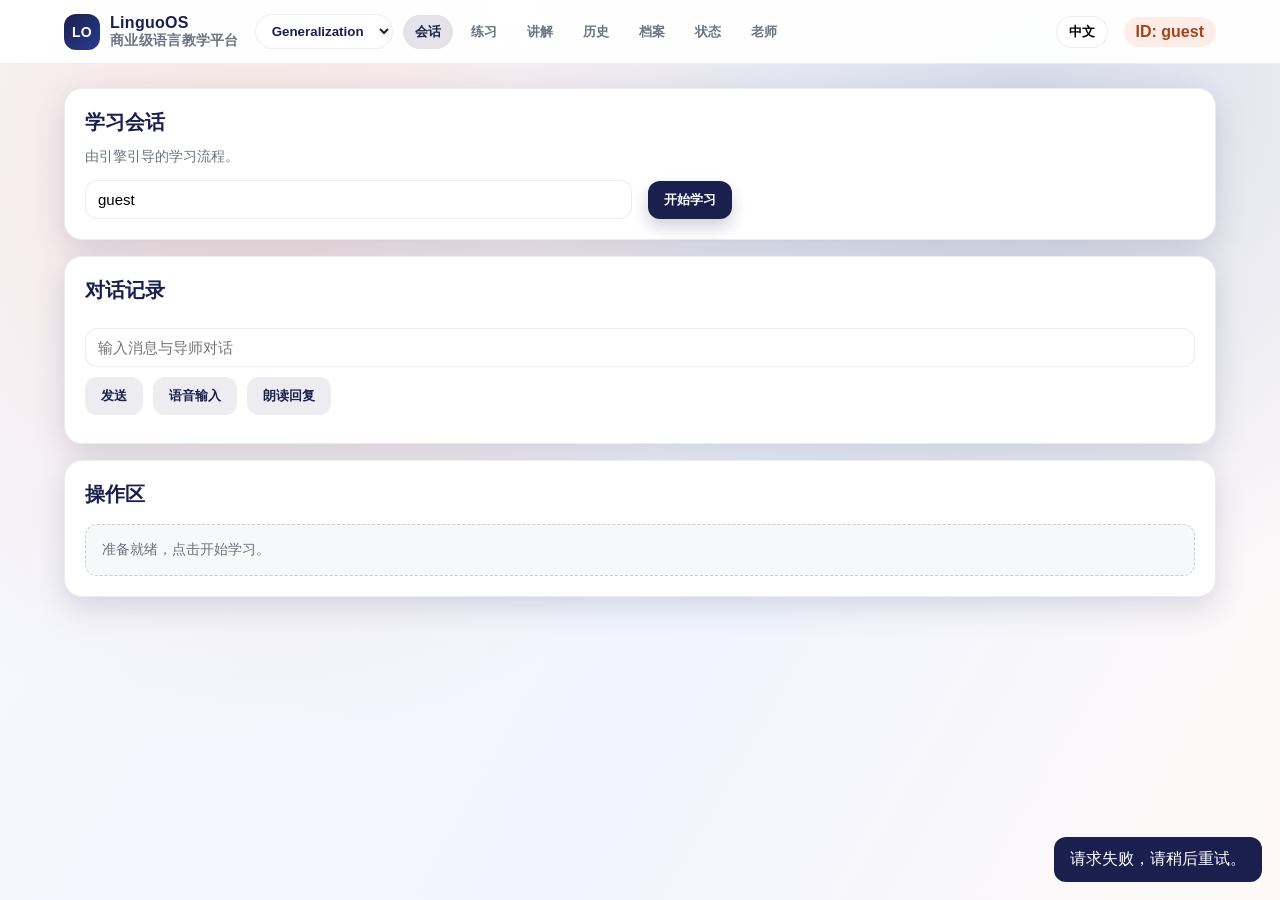
==== commit c27a80a1: "feat: add voice module (TTS/STT/pronunciation assessment)" ====
--- a/linguoos/webui/index.html
+++ b/linguoos/webui/index.html
@@ -1,5 +1,4 @@
 <!doctype html>
-<<<<<<< HEAD
 <html lang="en">
   <head>
     <meta charset="utf-8" />
@@ -25,97 +24,3 @@
 
     <script type="module" src="app.js"></script>
   </body>
-=======
-<html lang="zh-CN">
-<head>
-  <meta charset="utf-8" />
-  <meta name="viewport" content="width=device-width, initial-scale=1" />
-  <title>LinguoOS UI</title>
-  <link rel="stylesheet" href="/webui/styles.css" />
-</head>
-<body>
-  <main class="container">
-    <section class="hero card">
-      <div class="hero-media">
-        <video id="logoVideo" class="logo-video" autoplay muted loop playsinline poster="/webui/assets/logo-static.jpg">
-          <source src="/webui/assets/logo-animated.mp4" type="video/mp4" />
-        </video>
-        <img id="logoImage" class="logo-image" src="/webui/assets/logo-static.jpg" alt="LinguoOS Logo" />
-      </div>
-      <div class="hero-copy">
-        <h1>LinguoOS</h1>
-        <p>诊断 → 练习 → 反馈 → 讲解 → 再练习</p>
-      </div>
-    </section>
-
-    <section class="card">
-      <h2>注册 / 会话</h2>
-      <div class="grid two">
-        <label>用户ID（注册标识）
-          <input id="userId" placeholder="例如：guo-demo" />
-        </label>
-        <label>访客ID（自动生成，可覆盖）
-          <input id="visitorId" placeholder="auto-generated" />
-        </label>
-      </div>
-      <div class="actions">
-        <button id="btnRegister">注册并开始</button>
-        <button id="btnWhoAmI" class="secondary">查看当前会话</button>
-      </div>
-      <p class="hint">说明：当前为最小可用注册流（本地会话 + 后端 profile API 联动），不改变既有 API 契约。</p>
-    </section>
-
-    <section class="card">
-      <h2>档案管理（Profile）</h2>
-      <div class="grid three">
-        <label>语言
-          <input id="language" value="en" />
-        </label>
-        <label>阶段（0-4）
-          <input id="stage" type="number" min="0" max="4" value="2" />
-        </label>
-        <label>模块
-          <input id="moduleId" value="precision.generalization" />
-        </label>
-      </div>
-      <div class="actions">
-        <button id="btnProfileGet">获取档案</button>
-        <button id="btnProfileSave">保存档案</button>
-      </div>
-    </section>
-
-    <section class="card">
-      <h2>训练闭环联调</h2>
-      <div class="actions wrap">
-        <button id="btnCtx">A. Context</button>
-        <button id="btnDecide1">B. Decision(first)</button>
-        <button id="btnGet">C1. Practice·Get</button>
-        <button id="btnSubmitWrong">C2. Submit Wrong</button>
-        <button id="btnDecide2">D. Decision(after wrong)</button>
-        <button id="btnExplain">E. Explain</button>
-        <button id="btnDemoFlow" class="secondary">One-shot Demo</button>
-      </div>
-    </section>
-
-    <section class="card">
-      <h2>系统与历史</h2>
-      <div class="actions wrap">
-        <button id="btnStatus">System Status</button>
-        <button id="btnMetrics">System Metrics</button>
-        <button id="btnEvents">System Events</button>
-        <button id="btnProvider">System Provider</button>
-        <button id="btnHist">History (recent)</button>
-        <button id="btnHistClear" class="danger">History Clear</button>
-      </div>
-    </section>
-
-    <section class="card">
-      <h2>输出</h2>
-      <pre id="out">Ready.</pre>
-    </section>
-  </main>
-
-  <script src="/webui/app.js"></script>
-</body>
->>>>>>> origin/main
-</html>
